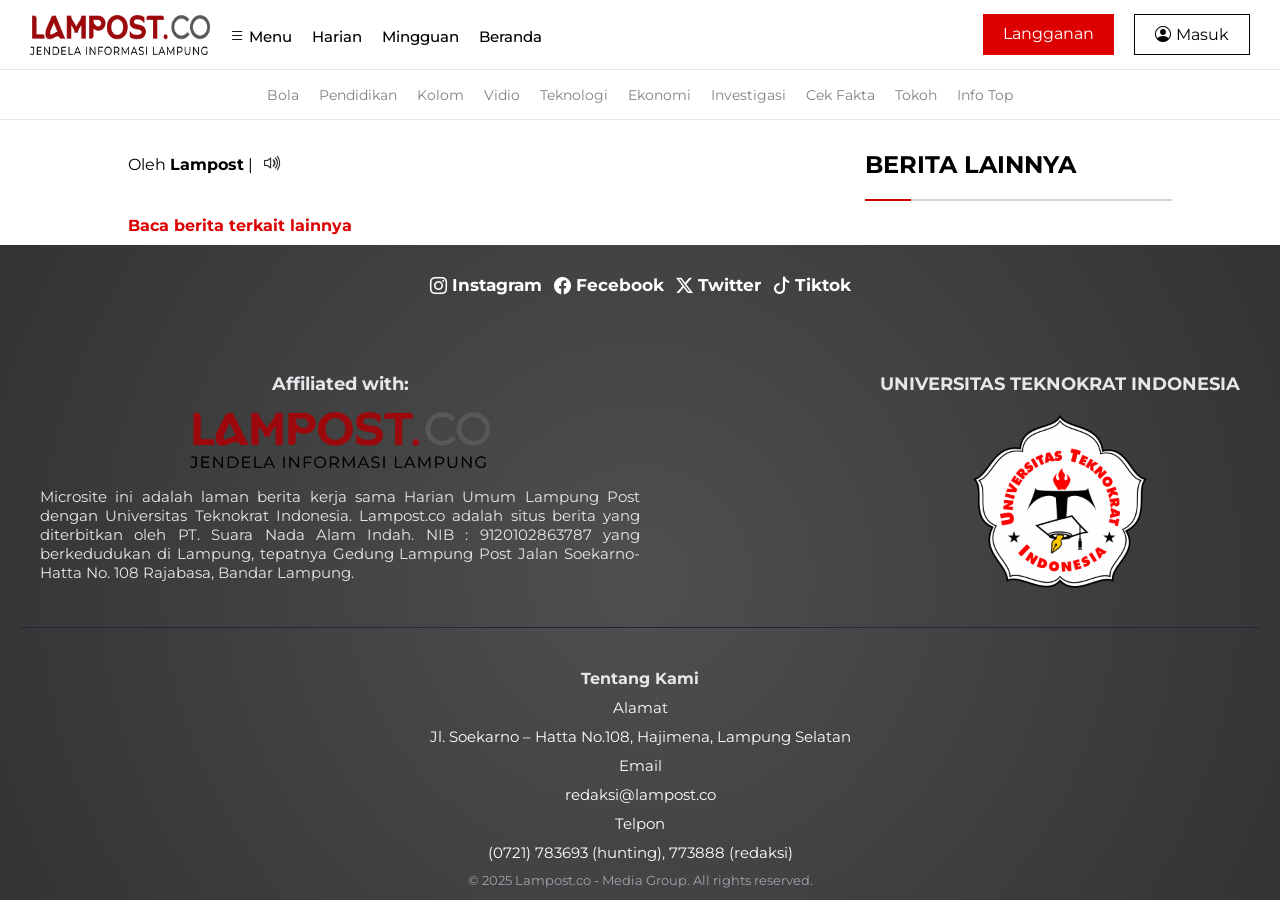
==== berita.teknokrat.html @ cc99a1b3 "first commit" ====
<!DOCTYPE html>
<html lang="en">

<head>
    <meta charset="UTF-8">
    <link rel="preconnect" href="https://fonts.googleapis.com">
    <link rel="preconnect" href="https://fonts.gstatic.com" crossorigin>
    <link href="https://fonts.googleapis.com/css2?family=Montserrat:wght@300;400;500;600;700&display=swap"
        rel="stylesheet">
    <meta name="viewport" content="width=device-width, initial-scale=1.0">
    <link rel="stylesheet" href="../berita.microweb.css">
    <link rel="stylesheet" href="../style.css">
    <link rel="icon" href="../image/logo.png" type="image/png">
    <link rel="stylesheet" href="../microweb.css">
    <link rel="stylesheet" href="https://cdn.jsdelivr.net/npm/bootstrap-icons@1.11.3/font/bootstrap-icons.min.css">
    <title>Lampost</title>
</head>

<body>
    <nav class="navbar-main">
        <div class="logo">
            <img src="../image/lampost300.png (1).webp" alt="image" class="logo-img">
            <ul>
                <li><a href="#" id="btnMenu">
                        <i class="bi bi-list"></i> Menu
                    </a></li>
                <li><a href="../harian.html">Harian</a></li>
                <li><a href="#">Mingguan</a></li>
                <li><a href="../index.html">Beranda</a></li>
            </ul>
        </div>
        <div class="button-user">
            <a href="#" class="langganan">Langganan</a>
            <a href="#" class="login"><i class="bi bi-person-circle"></i>Masuk</a>
            <a href="#" class="login-mobile"><i class="bi bi-person-circle"></i></a>
            <a href="#" id="btnMenu" class="menu-mobile">
                <i class="bi bi-list"></i>
            </a>
        </div>
    </nav>

    <!-- Navbar Sekunder -->
    <nav class="navbar-sub">
        <ul>
            <li><a href="../kategori/olahraga/bola.html">Bola</a></li>
            <li class="has-sub">
                <a href="#">Pendidikan</a>
                <ul class="sub-menu">
                    <li><a href="teknokrat.html">Universitas Teknokrat Indonesia</a></li>
                    <li><a href="unila.html">Universitas Lampung</a></li>
                    <li><a href="ubl.html">UBL</a></li>
                    <li><a href="staiab.html">STIAB </a></li>
                </ul>
            </li>
            <li class="has-sub">
                <a href="#">Kolom</a>
                <ul class="sub-menu" id="kolom">
                    <li><a href="../kategori/opini.html">Opini</a></li>
                    <li><a href="../kategori/refleksi.html">Refleksi</a></li>
                    <li><a href="../kategori/nuansa.html">Nuansa</a></li>
                    <li><a href="../kategori/tajuk-lampung-post.html">Tajuk</a></li>
                    <li><a href="../kategori/forum-guru.html">Forum Guru</a></li>
                </ul>
            </li>
            <li class="has-sub">
                <a href="#">Vidio</a>
                <ul class="sub-menu" id="vidio">
                    <li><a href="#">Breking New</a></li>
                    <li><a href="../kategori/vidio/bedah-tajuk.html">Bedah Tajuk</a></li>
                    <li><a href="#">Economic Corner</a></li>
                    <li><a href="#">Podcast</a></li>
                </ul>
            </li>
            <li><a href="../kategori/teknologi.html">Teknologi</a></li>
            <li class="has-sub">
                <a href="#">Ekonomi</a>
                <ul class="sub-menu">
                    <li><a href="#">Bank Indonesia Lampung</a></li>
                    <li><a href="bsi.html">Bank Syariah Indonesia</a></li>
                    <li><a href="banklampung.html">Bank Lampung</a></li>
                    <li><a href="../kategori/otomotif.html">Otomotif</a></li>
                </ul>
            </li>
            <li><a href="#">Investigasi</a></li>
            <li><a href="#">Cek Fakta</a></li>
            <li><a href="#">Tokoh</a></li>
            <li><a href="#">Info Top</a></li>
        </ul>
    </nav>
    <div id="overlay" class="overlay"></div>

    <!-- Sidebar -->
    <div id="sidebar" class="sidebar">
        <center>
            <h2>Menu</h2>
        </center>
        <div class="search-sidebar">
            <input type="search" class="search-input" placeholder="Cari Artikel Disini" aria-label="Search">
        </div>
        <div class="sidebar-isi">
            <ul>
                <li><a href="#"><i class="bi bi-image-fill"></i> Foto</a></li>
                <li><a href="#"><i class="bi bi-camera-video"></i> Vidio</a></li>
                <li><a href="#"><i class="bi bi-mic"></i> Podcase</a></li>
                <li><a href="#"><i class="bi bi-newspaper"></i> Infografik</a></li></br>
                <li><a href="../harian.html"><i class="bi bi-calendar3"></i> Harian</a></li>
                <li><a href="#"><i class="bi bi-calendar3"></i> Mingguan</a></li>
                <li><a href="../index.html"><i class="bi bi-house-door"></i> Beranda</a></li>
            </ul>
        </div>
    </div>
    <div class="container">
        <div class="berita" id="berita">
            <h1 class="judul-berita"></h1>

            <p class="meta-berita">
                Oleh <strong id="editor">Lampost</strong> |
                <span id="tanggal"></span>
                <button id="voiceToggle" class="voice-btn">
                    <i class="bi bi-volume-up"></i>
                </button>
            </p>

            <img class="gambar-berita">

            <div class="isi-berita"></div>

            <a href="../index.html" class="baca-selengkapnya">
                Baca berita terkait lainnya
            </a>
        </div>


        <div class="iklan-detail">
            <h2>BERITA LAINNYA</h2>
                <div class="line-accent"></div>
            <div class="terbaru"></div>
            </div>
        </div>
    </div>
    <footer class="footer">
        <div class="sosmed">
            <a href="https://www.instagram.com/lampost.co/"><i class="bi bi-instagram"></i>Instagram</a>
            <a href="https://www.facebook.com/lampungpostupdate"><i class="bi bi-facebook"></i>Fecebook</a>
            <a href="https://x.com/lampungpost_"><i class="bi bi-twitter-x"></i></i>Twitter</a>
            <a href="https://www.tiktok.com/@lampungpost_official"><i class="bi bi-tiktok"></i>Tiktok</a>
        </div>
        <div class="footer-microweb">

            <div class="footer-left">
                <center>
                    <h3>Affiliated with:</h3>
                    <img src="../image/lampost300.png (1).webp" alt="Logo" id="microweb-img">
                </center>
                <p>Microsite ini adalah laman berita kerja sama Harian Umum Lampung Post dengan Universitas Teknokrat
                    Indonesia. Lampost.co adalah situs berita yang diterbitkan oleh PT. Suara Nada Alam Indah. NIB :
                    9120102863787 yang berkedudukan di Lampung, tepatnya Gedung Lampung Post Jalan Soekarno-Hatta No.
                    108 Rajabasa, Bandar Lampung.</p>
            </div>

            <div class="footer-center">
                <center>
                    <h3>UNIVERSITAS TEKNOKRAT INDONESIA</h3>
                    <img src="../image/logo-uti.png" alt="image" class="logo-microweb">
                </center>
            </div>
        </div>

        <!-- Footer bawah -->
        <div class="footer-bottom">
            <h4>Tentang Kami</h4>
            <p>Alamat</p>
            <p>Jl. Soekarno – Hatta No.108, Hajimena, Lampung Selatan</p>
            <p>Email</p>
            <p>redaksi@lampost.co</p>
            <p>Telpon</p>
            <p>(0721) 783693 (hunting), 773888 (redaksi)</p>
            <small>© 2025 Lampost.co - Media Group. All rights reserved.</small>
        </div>
    </footer>
    <script src="../js/voice.js"></script>
    <script src="../js/teknokrat/berita.terbaru.js"></script>
    <script src="../js/teknokrat/detail.teknokrat.js"></script>
    <script src="../js/scrip.js"></script>
    <script src="../js/navbar.js"></script>
</body>

</html>
---- berita.microweb.css ----
.container {
  padding: 10px calc(10%);
  display: flex;
  gap: 20px;
  align-items: flex-start;
}

/* KONTEN UTAMA */
.berita {
  flex: 0 0 70%; /* grow | shrink | basis */
}

/* SIDEBAR / IKLAN */
.iklan-detail {
  flex: 0 0 30%;
  position: sticky;
  top: 10px;
}

.berita-detail {
    width: 100%;
}

.item-microweb {
    gap: 10px;
}

.img-terbaru-detail {
    width: 100px;
    height: 100px;
    display: block;
    object-fit: cover;
}

.berita a {
    text-decoration: none;
    color: #DC0000;
}

.judul-berita {
    color: #333;
}

.gambar-berita {
    width: 100%;
    height: auto;
    margin: 10px 0;
}

.img-microweb-terbaru {
    width: 100%;
    height: 250px;
    object-fit: cover;
}

.tanggal-berita {
    font-size: 12px;
    color: #777;
}

.isi-berita {
    text-align: justify;
}

.baca-selengkapnya {
    color: #DC0000;
    text-decoration: none;
    font-weight: bold;
}

.voice-btn {
    font-size: 20px;
    border-radius: 50%;
    border: none;
    cursor: pointer;
    background: transparent;
    color: #333;
}

.editor {
    font-size: 12px;
    color: #45b4f5;
}

@media (max-width: 768px) {
    .container {
        display: block;
        padding: 10px;
    }

    .berita {
        border: none;
        padding: 0;
        width: 100%;
    }

}
---- style.css ----
html,
body {
    margin: 0;
    padding: 0;
    width: 100%;
    height: 100%;
    overflow-x: hidden;
    scrollbar-width: none;
    -ms-overflow-style: none;
    font-family: 'Montserrat', system-ui, -apple-system, BlinkMacSystemFont, 'Segoe UI', Roboto, sans-serif;
    -webkit-font-smoothing: antialiased;
    -moz-osx-font-smoothing: grayscale;
}

/* animasi dasar */
.animate-item {
    opacity: 0;
    animation: slideUpSlow 2.8s ease-out forwards;
}

@keyframes slideUpSlow {
    0% {
        opacity: 0;
        transform: translateY(80px);
    }

    60% {
        opacity: 0.5;
    }

    100% {
        opacity: 1;
        transform: translateY(0);
    }
}


.navbar-main {
    background-color: #fff;
    border-bottom: 1px solid #e5e7eb;
    padding: 14px 30px;
    display: flex;
    justify-content: space-between;
    align-items: center;
    position: sticky;
    top: 0;
    z-index: 1001;
}

.navbar-sub {
    position: sticky;
    top: 68.5px;
    z-index: 1000;
    background-color: #fff;
    padding: 15px 30px;
    display: flex;
    justify-content: center;
    border-bottom: 1px solid #e5e7eb;
}

.navbar-main .logo {
    color: #ffffff;
    font-size: 20px;
    font-weight: 500;
    display: flex;
    align-items: center;
}

.logo-img {
    width: 180px;
    height: 40px;
    margin-right: 20px
}

.button-user {
    list-style: none;
    display: flex;
    gap: 20px;
    margin: 0;
    padding: 0;
}

.navbar-main ul {
    list-style: none;
    display: flex;
    gap: 20px;
    margin: 0;
    padding: 0;
}

.navbar-main ul li a {
    color: #000;
    text-decoration: none;
    font-weight: 500;
    font-size: 15px;
    position: relative;
    text-decoration: none;
}

.navbar-main ul li a::after {
    content: "";
    position: absolute;
    left: 0;
    bottom: -6px;
    width: 100%;
    height: 2px;
    background-color: #d10000;
    transform: scaleX(0);
    transform-origin: left;
    transition: transform 0.3s ease;
}

.navbar-main ul li a:hover::after {
    transform: scaleX(1);
}

.navbar-sub ul {
    list-style: none;
    display: flex;
    gap: 20px;
    margin: 0;
    padding: 0;
}

.navbar-sub ul li a {
    color: #858181;
    text-decoration: none;
    font-size: 14px;
}

.navbar-sub ul li {
    position: relative;
}

/* submenu default tersembunyi */
.navbar-sub ul li .sub-menu {
    position: absolute;
    top: 100%;
    left: 0;
    background-color: #fff;
    min-width: 270px;
    padding: 10px 0;
    display: none;
    flex-direction: column;
    border: 1px solid #e5e7eb;
    z-index: 999;
}

/* item submenu */
.navbar-sub ul li .sub-menu li a {
    padding: 8px 15px;
    display: block;
    color: #000;
}


.langganan {
    background-color: #DC0000;
    color: #fff;
    text-decoration: none;
    padding: 10px 20px;
}

.login {
    border: 1px solid #000;
    padding: 10px 20px;
    text-decoration: none;
    color: #000;
    display: flex;
    gap: 5px;
}

.login-mobile,
.menu-mobile {
    display: none;
}

.card-berita {
    display: flex;
    justify-content: space-between;
    gap: 10px;
}

.card {
    flex: 1;
    border: 1px solid #e5e7eb;
    overflow: hidden;
    cursor: pointer;
    background: #fff;
    transition: 0.2s;
    padding: 10px;
}

.card img {
    width: 100%;
    object-fit: contain;
}

.card p {
    font-weight: bold;
    margin-bottom: 0;
}

.card-detail {
    margin-top: 15px;
    padding: 20px;
    border: 1px solid #e5e7eb;
    background: #ffffff;
    display: flex;
    gap: 20px;
    align-items: flex-start;
}

.detail-image {
    flex: 0 0 40%;
    height: 100%;
}

.detail-image img {
    width: 100%;
    height: 100%;
    object-fit: cover;
}

.detail-text {
    flex: 1;
    max-height: 300px;
    overflow-y: auto;
    padding-right: 10px;
    scrollbar-width: none;
    -ms-overflow-style: none;
}

.detail-text::-webkit-scrollbar {
    display: none;
}

.detail-text h2 {
    margin: 0 0 10px;
}

.detail-text p {
    margin: 0;
    line-height: 1.6;
}

.iklan {
    padding: 10px;
    flex: 1;
    position: sticky;
    top: 10px;
}

/* .tagar {
    border: 1px solid #e5e7eb;
}

.tagar p {
    font-size: 15px;
    color: #4d4d4d;
    font-weight: bold;
} */

.detail-btn {
    border: none;
    text-decoration: none;
    font-weight: bold;
    color: #DC0000;
    background-color: transparent;
    font-size: 15px;
    padding: 0;
    margin-top: 10px;
    cursor: pointer;
}

.overlay {
    position: fixed;
    top: 0;
    left: 0;
    width: 100%;
    height: 100vh;
    background: rgba(0, 0, 0, 0.5);
    z-index: 9998;

    opacity: 0;
    visibility: hidden;
    transition: 0.3s ease;
}

.overlay.active {
    opacity: 1;
    visibility: visible;
}

.sidebar {
    position: fixed;
    top: 0;
    left: 0;
    width: 100%;
    max-width: 24rem;
    height: 100vh;
    background: #fff;
    color: #000;
    box-sizing: border-box;
    transform: translateX(-100%);
    transition: transform 0.3s ease;
    z-index: 9999;
}

.sidebar.active {
    transform: translateX(0);
}

.sidebar-isi {
    padding: 0 20px;
}

.sidebar ul {
    list-style: none;
    padding: 0;
}

.sidebar ul li a {
    color: #555555;
    border-bottom: 1px solid #e5e7eb;
    font-weight: bold;
    text-decoration: none;
    display: block;
    padding: 15px 0;
}

.sidebar ul li a i {
    margin-right: 5px;
}


.search-sidebar {
  padding: 15px 25px;
  border-bottom: 1px solid #e5e7eb;
  border-top: 1px solid #e5e7eb;
  align-items: center;
}

.input-menu {
  border: 1px solid #555555;
  display: flex;
}

#btn-sidebar-search {
  margin-left: auto;
  background: #fff;
  cursor: pointer;
  display: flex;
  align-items: center;
  justify-content: center;
}

#input-sidebar {
  padding: 10px 15px;
  outline: none;
  font-size: 14px;
  border: none;
  flex: 1;
}

.search-input:focus {
  border-color: #555555;
}

.info {
    padding: 20px 10px;
}

.info a,
.populer-mobile a {
    display: flex;
    padding: 10px;
    gap: 10px;
    text-decoration: none;
}

/* ================================
   HOVER EFFECT : LIFT + SHADOW
   ================================ */
.home a:hover,
.Pendidikan a:hover,
.ubl-lanjutan a:hover,
.info a:hover,
.populer-mobile a:hover {
    position: relative;
    z-index: 10;
    transform: translateY(-3px);
    box-shadow:
        0 2px 8px rgba(0,0,0,0.12),
        0 8px 20px rgba(0,0,0,0.10);
    transition:
        transform 0.25s ease,
        box-shadow 0.25s ease;
}

/* ================================
   GARIS ATAS & BAWAH
   ================================ */
.home a:hover::before,
.home a:hover::after,
.Pendidikan a:hover::before,
.Pendidikan a:hover::after,
.ubl-lanjutan a:hover::before,
.ubl-lanjutan a:hover::after,
.info a:hover::before,
.info a:hover::after,
.populer-mobile a:hover::before,
.populer-mobile a:hover::after {
    content: "";
    position: absolute;
    left: 0;
    width: 100%;
    height: 2px;
    background-color: #d10000;
    z-index: 20;
    pointer-events: none;
    opacity: 0;
}

.home a:hover::before,
.Pendidikan a:hover::before,
.ubl-lanjutan a:hover::before,
.info a:hover::before,
.populer-mobile a:hover::before {
    top: -6px;
    animation: lineTopLeftFade 0.7s ease forwards;
}

.home a:hover::after,
.Pendidikan a:hover::after,
.ubl-lanjutan a:hover::after,
.info a:hover::after,
.populer-mobile a:hover::after {
    bottom: -6px;
    animation: lineBottomRightFade 0.7s ease forwards;
}

@keyframes lineTopLeftFade {
    0% {
        transform: translateX(30%);
        opacity: 0;
    }
    40% {
        opacity: 1;
    }
    100% {
        transform: translateX(0);
        opacity: 0;
    }
}

@keyframes lineBottomRightFade {
    0% {
        transform: translateX(-30%);
        opacity: 0;
    }
    40% {
        opacity: 1;
    }
    100% {
        transform: translateX(0);
        opacity: 0;
    }
}


.info a img {
    width: 150px;
    object-fit: contain;
    height: 150px;
}

.judul {
    color: #000;
    font-weight: bold;
}

#utama {
    margin-top: 0;
}

.info h4 {
    color: #DC0000;
    font-weight: bold;
    font-size: 12px;
}

.footer {
    background: #4f4f4f;
    background: radial-gradient(circle, rgba(79, 79, 79, 1) 0%, rgba(51, 51, 51, 1) 100%);
    color: #e5e7eb;
    font-size: 15px;
}

.footer-container {
    max-width: 1200px;
    margin: auto;
    padding: 30px 20px;
    display: flex;
    justify-content: space-between;
    align-items: center;
    gap: 20px;
    flex-wrap: wrap;
}

.footer-center {
    display: grid;
    row-gap: 10px;
}


.footer-center a {
    color: #e5e7eb;
    text-decoration: none;
}

.footer-center a:hover {
    text-decoration: underline;
}

.footer-bottom {
    border-top: 1px solid #1e293b;
    padding: 20px;
    text-align: center;
    max-width: 1200px;
    margin: auto;
}

.footer-bottom h4 {
    margin-bottom: 8px;
    font-size: 16px;
}

.footer-bottom p {
    color: #fff;
    margin: 5px 0;
    line-height: 1.6;
}

.footer-bottom small {
    color: #9ca3af;
}

.sosmed {
    padding: 30px;
    display: flex;
    align-items: center;
    gap: 12px;
    justify-content: center;
}

.sosmed a {
    color: #fff;
    text-decoration: none;
    font-size: 17px;
    font-weight: bold;
}

.sosmed a i {
    margin-right: 5px;
}

.has-sub {
    position: relative;
}

.sub-menu {
    display: none;
    position: absolute;
    background: #fff;
    padding: 10px;
    z-index: 999;
}

.has-sub:hover .sub-menu {
    display: block;
}

.sub-menu li {
    list-style: none;
}

.img-harian {
    width: 100%;
}

.iklan-gambar {
    padding: 10px calc((100% - 1200px) / 2);
    margin-top: 10px;
}

.gambar {
    width: 100%;
}

.iklan-showcase {
    margin-top: 15px;
}

.iklan-image {
    width: 100%;
    border: 1px solid #000;
}

.epaper-image {
    width: 100%;
}

.detail-info {
    display: flex;
    align-items: center;
    gap: 5px;
}

.kategori {
    font-size: 12px;
    color: #DC0000;
}

.tanggal {
    font-size: 12px;
    color: #000;
}

.container-microweb h2,
.container-beranda h2,
.lampung h2,
.gaya-hidup h2,
.populer-mobile h2 {
    font-weight: 900;
    background: radial-gradient(
        circle at 109.67% 60.52%,
        #aa7900 0%,
        #b06f00 8.33%,
        #b56300 16.67%,
        #b95503 25%,
        #bb450b 33.33%,
        #bc2f13 41.67%,
        #bb071a 50%,
        #b90021 58.33%,
        #b6002a 66.67%,
        #b20033 75%,
        #ad003e 83.33%,
        #a6004a 91.67%,
        #9d0058 100%
    );
    -webkit-background-clip: text;
    -webkit-text-fill-color: transparent;
}

.line-accent {
    width: 100%;
    height: 2px;
    background: linear-gradient(
        to right,
        #d10000 0%,
        #d10000 15%,
        #d1d5db 15%,
        #d1d5db 100%
    );
    margin-bottom: 20px;
}

.berita-mobile {
    display: none;
}

.meta {
    margin-bottom: 15px;
}

#kolom {
    min-width: 150px;
}

#vidio {
    min-width: 170px;
}

.load-more {
    margin-top: 15px;
    height: 30px;
    width: 250px;
    border: 1px solid #e5e7eb;
    background-color: transparent;
    cursor: pointer;
    display: flex;
    align-items: center;
    justify-content: center;
    position: relative;
    color: #6b7280;
    font-size: 14px;
}

/* garis kiri & kanan di luar border */
.load-more::before,
.load-more::after {
    content: "";
    position: absolute;
    top: 50%;
    width: 100px;
    height: 1px;
    background-color: #e5e7eb;
}

/* garis kiri */
.load-more::before {
    right: 100%;
    margin-right: 10px;
}

/* garis kanan */
.load-more::after {
    left: 100%;
    margin-left: 10px;
}

.gaya-hidup {
    padding: 10px calc((100% - 1200px) / 2);
    margin-bottom: 25px;
}


@media (max-width: 768px) {

    .navbar-main {
        padding: 14px 15px;
    }

    .img-unila {
        height: 150px;
    }

    .gaya-hidup {
        padding: 10px;
    }

    .berita-mobile {
        display: block;
    }

    .card {
        padding: 0;
    }

    .iklan {
        display: none;
    }

    .logo ul {
        display: none;
    }

    .logo-img {
        width: 140px;
        height: 30px;
    }

    .button-user {
        gap: 8px;
    }

    .langganan {
        padding: 10px;
    }

    .login {
        display: none;
    }

    .login-mobile,
    .menu-mobile {
        display: block;
        padding: 10px;
        text-decoration: none;
        color: #000;
        font-size: 20px;
        gap: 5px;
    }

    .info {
        padding: 0;
    }

    .sosmed a {
        font-size: 0;
    }

    .sosmed a i {
        font-size: 23px;
    }

    .footer-left,
    .footer-center {
        display: none;
    }

    .footer-container {
        padding: 0;
    }

    .info a img,
    .populer-mobile a img {
        width: 130px;
        height: 130px;
        object-fit: cover;
    }

    .judul {
        font-weight: normal;
        font-size: 12px;
    }

    .sidebar {
        max-width: 18rem;
    }

    .iklan-gambar {
        padding: 10px;
    }

    .navbar-sub {
        display: flex;
        justify-content: flex-start;
        padding: 12px 16px;
        gap: 16px;

        white-space: nowrap;
        overflow-x: auto;
        overflow-y: hidden;

        -webkit-overflow-scrolling: touch;
        scrollbar-width: none;
    }

    .navbar-sub::-webkit-scrollbar {
        display: none;
    }

    .navbar-sub ul {
        display: flex;
        gap: 16px;
        margin: 0;
        padding: 0;
        list-style: none;
    }

    .navbar-sub ul li {
        position: relative;
    }

    .navbar-sub ul li .sub-menu {
        position: fixed;
        display: none;
        flex-direction: column;

        min-width: 180px;
        padding: 10px 0;

        background: #fff;
        border: 1px solid #e5e7eb;
        z-index: 9999;
    }

    .navbar-sub ul li:focus-within>.sub-menu {
        display: flex;
    }

    @media (hover: hover) {
        .navbar-sub ul li:hover>.sub-menu {
            display: flex;
        }
    }

}
---- microweb.css ----
.container-microweb {
    padding: 20px;
    display: flex;
    gap: 5px;
    align-items: flex-start;
}

.berita-microweb {
    width: 65%;
    padding: 10px;
    overflow: hidden; /* ⬅️ kunci agar garis tidak keluar */

}

.iklan-parent {
    flex: 1;
    position: sticky;
    top: 0;
    padding: 10px;
}


.img-microweb {
    width: 50%;
    object-fit: cover;
}

.terbaru {
    margin-top: 10px;
}

.terbaru a {
    text-decoration: none;
    margin-bottom: 10px;
}


.prestasi-terbaru {
    display: flex;
    gap: 5px;
    border-bottom: 1px solid #e5e7eb;
}

.prestasi-terbaru a {
    text-decoration: none;
}

.ubl-terbaru a {
    width: 50%;
    text-decoration: none;
}

.berita-ubl-utama {
    width: 50%;
}

.prestasi-lanjutan {
    display: flex;
    flex-wrap: wrap;
    gap: 16px;
}

.prestasi-lanjutan>* {
    width: calc(50% - 8px);
}

.prestasi-lanjutan a {
    text-decoration: none;
}

.judul-unila-lanjutan {
    font-size: 14px;
    color: #000;
    font-weight: bold;
}

.deskripsi-unila-lanjutan {
    color: #797979;
    font-size: 14px;
    margin-top: 0;
}

.img-unila {
    width: 100%;
    object-fit: cover;
    height: 300px;
}

.judul-unila,
.judul-utama-ubl {
    margin: 0;
    font-size: 16px;
    color: #000;
    font-weight: bold;
}

.berita-ubl {
    display: flex;
    flex-wrap: wrap;
    gap: 5px;
}

.berita-ubl>* {
    width: calc(50% - 8px);
    box-sizing: border-box;
}

.img-ubl {
    width: 120px;
    object-fit: cover;
}

.judul-ubl {
    font-size: 14px;
    color: #000;
    font-weight: bold;
    margin: 0;
}

.load-more {
    margin: 20px auto;
    height: 30px;
    width: 250px;
    border: 1px solid #e5e7eb;
    background-color: transparent;
    cursor: pointer;
    display: block;
    position: relative;
}

.load-more::before,
.load-more::after {
    content: "";
    position: absolute;
    top: 50%;
    width: 100%;
    height: 1px;
    background-color: #e5e7eb;
}

.load-more::before {
    right: 100%;
    margin-right: 16px;
}

.load-more::after {
    left: 100%;
    margin-left: 16px;
}


.img-ubl-terbaru {
    width: 100%;
    object-fit: contain;
}

#ubl-berita {
    width: 100%;
}

.berita-ubl a {
    display: flex;
    padding: 10px 0;
    gap: 5px;
    text-decoration: none;
}

.ubl-buttom {
    display: flex;
    gap: 10px;
    align-items: stretch;
}

.home a,
.Pendidikan a,
.ubl-lanjutan a {
    display: flex;
    gap: 10px;
    text-decoration: none;
    padding: 10px;
}

.home a:hover,
.Pendidikan a:hover,
.ubl-lanjutan a:hover {
    position: relative;
    z-index: 10;
    transform: translateY(-3px);
    box-shadow:
        0 2px 8px rgba(0, 0, 0, 0.12),
        0 8px 20px rgba(0, 0, 0, 0.10);
    transition:
        transform 0.25s ease,
        box-shadow 0.25s ease;
}

.home a:hover::before,
.home a:hover::after,
.Pendidikan a:hover::before,
.Pendidikan a:hover::after,
.ubl-lanjutan a:hover::before,
.ubl-lanjutan a:hover::after {
    content: "";
    position: absolute;
    left: 0;
    width: 100%;
    height: 2px;
    background-color: #d10000;
    z-index: 20;
    pointer-events: none;
    opacity: 0;
}

.home a:hover::before,
.Pendidikan a:hover::before,
.ubl-lanjutan a:hover::before {
    top: -6px;
    animation: lineTopLeftFade 0.7s ease forwards;
}

.home a:hover::after,
.Pendidikan a:hover::after,
.ubl-lanjutan a:hover::after {
    bottom: -6px;
    animation: lineBottomRightFade 0.7s ease forwards;
}

@keyframes lineTopLeftFade {
    0% {
        transform: translateX(30%);
        opacity: 0;
    }

    40% {
        opacity: 1;
    }

    100% {
        transform: translateX(0);
        opacity: 0;
    }
}

@keyframes lineBottomRightFade {
    0% {
        transform: translateX(-30%);
        opacity: 0;
    }

    40% {
        opacity: 1;
    }

    100% {
        transform: translateX(0);
        opacity: 0;
    }
}

.judul {
    color: #000;
    font-weight: bold;
    font-size: 18px;
    margin-top: 0;
}

.info-microweb {
    display: flex;
    align-items: center;
    gap: 5px;
}

.tanggal {
    color: #797979;
    margin: 0;
}

.kategori {
    font-size: 15px;
    color: #DC0000;
    margin: 10px 0 10px 0;
}

.editor,
.editor-kkn {
    font-size: 12px;
    color: #45b4f5;
}

.deskripsi {
    color: #797979;
    font-size: 15px;
    margin-top: 0;
}

.bener {
    padding: 20px;
    margin-top: 10px;
}

.gif-tekno {
    width: 100%;
}

.iklan-microweb {
    margin-top: 10px;
}

.img-iklan-microweb {
    width: 100%;
    margin-bottom: 25px;
}

.footer-microweb {
    max-width: 1200px;
    margin: auto;
    padding: 30px 20px;
    display: flex;
    justify-content: space-between;
    gap: 20px;
    flex-wrap: inherit;
}

.logo-microweb {
    height: calc(100vh * 0.20);
}

.footer-left {
    text-align: justify;
    width: 50%;
}

.footer-bottom {
    border-top: 1px solid #1e293b;
    padding: 20px;
    text-align: center;
    max-width: 1200px;
    margin: auto;
}

.item-microweb {
    display: flex;
    padding: 10px 0;
    text-decoration: none;
}

.img-terbaru {
    width: 100%;
    object-fit: cover;
    height: 150px;
}

.judul-terbaru {
    font-size: 15px;
    color: #000;
    margin: 0 0 10px 0;
}

.gambar-berita {
    width: 100%;
}

.home-staiab {
    display: flex;
    flex-wrap: wrap;
    gap: 10px;
}

.home-staiab>* {
    width: calc(50% - 5px);
}


.home-staiab a {
    text-decoration: none;
}

.img-staiab {
    width: 100%;
    height: 250px;
    object-fit: cover;
    display: block;
}


.kategori-staiab {
    color: #DC0000;
    font-size: 12px;
}

.akademik a {
    color: #000;
    text-decoration: none;
    display: flex;
    border-bottom: 1px solid #e5e7eb;
}

.akademik a p {
    padding: 5px;
}

.img-terbaru-teknokrat {
    width: 50%;
    display: block;
    object-fit: cover;
}

.home-forum-guru a {
    display: flex;
    text-decoration: none;
    gap: 5px;
    margin-bottom: 15px;
}

.img-forum-guru {
    width: 300px;
    height: 250px;
    object-fit: cover;
}

.slider-microweb {
    padding: 20px;
    margin-bottom: 15px;
}

.hero-slider {
    position: relative;
    overflow: hidden;
}

.hero-track {
    display: flex;
    transition: transform .6s ease-in-out;
}

.hero-slide {
    min-width: 100%;
}

.hero-image-box {
    position: relative;
    height: 500px;
    /* height sekarang di parent */
}

.hero-image {
    width: 100%;
    height: 100%;
    /* mengikuti height parent */
    object-fit: cover;
    display: block;
}

/* OVERLAY */
.hero-overlay {
    position: absolute;
    inset: 0;
    padding: 16px;
    background: linear-gradient(to top, rgba(0, 0, 0, .75), rgba(0, 0, 0, .1));
    display: flex;
    flex-direction: column;
    justify-content: flex-end;
    color: #fff;
}

.hero-category {
    background-color: #DC0000;
    padding: 5px 10px;
    color: #fff;
    width: fit-content;
    font-size: 12px;
}

.hero-title {
    font-size: 22px;
    font-weight: bold;
    margin: 6px 0;
}

.hero-meta {
    font-size: 13px;
    display: flex;
    gap: 12px;
}

/* DOTS */
.hero-dots {
    position: absolute;
    bottom: 15px;
    left: 50%;
    transform: translateX(-50%);
    display: flex;
    gap: 8px;
    z-index: 5;
}

.hero-dot {
    width: 10px;
    height: 10px;
    border-radius: 50%;
    background: rgba(255, 255, 255, .5);
    cursor: pointer;
}

.hero-dot.active {
    background: #fff;
}

@media (max-width: 768px) {
    .container-microweb {
        padding: 10px;
        display: block;
    }

    .img-microweb {
        width: 130px;
        height: 130px;
        object-fit: cover;
    }

    .berita-microweb {
        width: 100%;
        padding: 0;
    }

    .iklan-parent {
        width: 100%;
        padding: 0;
    }

    .judul {
        font-size: 15px;
    }

    .bener {
        padding: 10px;
    }

    .terbaru a {
        gap: 10px;
    }

    #epeper-microweb {
        width: 90%;
        padding: 10px;
        position: relative;
        left: 50%;
        transform: translateX(-50%);
    }

    .ubl-buttom {
        display: block;
    }

    .ubl-terbaru {
        width: 100%;
    }

    .ubl-terbaru a {
        display: block;
        width: 100%;
        gap: 10px;
    }

    .footer-microweb {
        padding: 0;
    }

    .berita-ubl {
        display: block;
    }

    .berita-ubl>* {
        width: 100%;
    }

    .img-unila {
        height: 150px;
    }

    .judul-unila {
        margin: 10px 0 10px 0;
    }

    .deskripsi {
        display: none;
    }

    .slider-microweb {
        padding: 10px;
        margin-top: 15px;
    }

    .hero-slider {
        border-radius: 10px;
        box-shadow:
            0 2px 8px rgba(0, 0, 0, 0.527),
            0 8px 20px rgba(0, 0, 0, 0.521);
    }

    .hero-image-box {
        height: 220px;
    }

    .hero-title {
        font-size: 14px;
    }

    .hero-overlay {
        justify-content: center;
    }
}

@media (max-width: 847px) {
    .logo ul {
        display: none;
    }
}
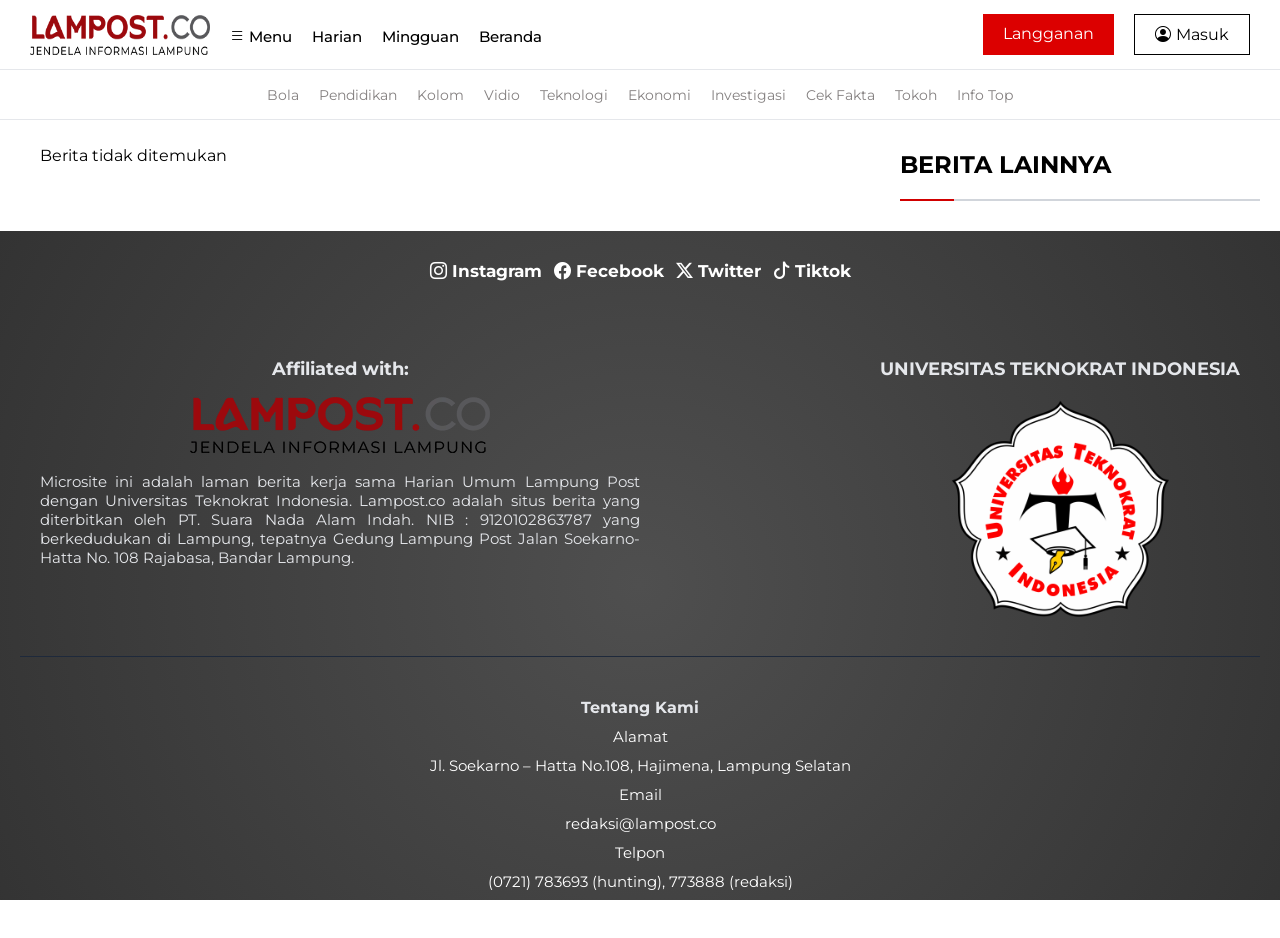
==== commit ea5dcdfa: "tampilan aja" ====
--- a/berita.teknokrat.html
+++ b/berita.teknokrat.html
@@ -8,10 +8,10 @@
     <link href="https://fonts.googleapis.com/css2?family=Montserrat:wght@300;400;500;600;700&display=swap"
         rel="stylesheet">
     <meta name="viewport" content="width=device-width, initial-scale=1.0">
-    <link rel="stylesheet" href="../berita.microweb.css">
-    <link rel="stylesheet" href="../style.css">
-    <link rel="icon" href="../image/logo.png" type="image/png">
-    <link rel="stylesheet" href="../microweb.css">
+    <link rel="stylesheet" href="berita.microweb.css">
+    <link rel="stylesheet" href="style.css">
+    <link rel="icon" href="image/logo.png" type="image/png">
+    <link rel="stylesheet" href="microweb.css">
     <link rel="stylesheet" href="https://cdn.jsdelivr.net/npm/bootstrap-icons@1.11.3/font/bootstrap-icons.min.css">
     <title>Lampost</title>
 </head>
@@ -19,14 +19,14 @@
 <body>
     <nav class="navbar-main">
         <div class="logo">
-            <img src="../image/lampost300.png (1).webp" alt="image" class="logo-img">
+            <img src="image/lampost300.png (1).webp" alt="image" class="logo-img">
             <ul>
                 <li><a href="#" id="btnMenu">
                         <i class="bi bi-list"></i> Menu
                     </a></li>
-                <li><a href="../harian.html">Harian</a></li>
+                <li><a href="#">Harian</a></li>
                 <li><a href="#">Mingguan</a></li>
-                <li><a href="../index.html">Beranda</a></li>
+                <li><a href="#">Beranda</a></li>
             </ul>
         </div>
         <div class="button-user">
@@ -42,43 +42,43 @@
     <!-- Navbar Sekunder -->
     <nav class="navbar-sub">
         <ul>
-            <li><a href="../kategori/olahraga/bola.html">Bola</a></li>
+            <li><a href="#">Bola</a></li>
             <li class="has-sub">
                 <a href="#">Pendidikan</a>
                 <ul class="sub-menu">
-                    <li><a href="teknokrat.html">Universitas Teknokrat Indonesia</a></li>
-                    <li><a href="unila.html">Universitas Lampung</a></li>
-                    <li><a href="ubl.html">UBL</a></li>
-                    <li><a href="staiab.html">STIAB </a></li>
+                    <li><a href="#">Universitas Teknokrat Indonesia</a></li>
+                    <li><a href="#">Universitas Lampung</a></li>
+                    <li><a href="#">UBL</a></li>
+                    <li><a href="#">STIAB</a></li>
                 </ul>
             </li>
             <li class="has-sub">
                 <a href="#">Kolom</a>
                 <ul class="sub-menu" id="kolom">
-                    <li><a href="../kategori/opini.html">Opini</a></li>
-                    <li><a href="../kategori/refleksi.html">Refleksi</a></li>
-                    <li><a href="../kategori/nuansa.html">Nuansa</a></li>
-                    <li><a href="../kategori/tajuk-lampung-post.html">Tajuk</a></li>
-                    <li><a href="../kategori/forum-guru.html">Forum Guru</a></li>
+                    <li><a href="#">Opini</a></li>
+                    <li><a href="#">Refleksi</a></li>
+                    <li><a href="#">Nuansa</a></li>
+                    <li><a href="#">Tajuk</a></li>
+                    <li><a href="#">Forum Guru</a></li>
                 </ul>
             </li>
             <li class="has-sub">
                 <a href="#">Vidio</a>
                 <ul class="sub-menu" id="vidio">
                     <li><a href="#">Breking New</a></li>
-                    <li><a href="../kategori/vidio/bedah-tajuk.html">Bedah Tajuk</a></li>
+                    <li><a href="#">Bedah Tajuk</a></li>
                     <li><a href="#">Economic Corner</a></li>
                     <li><a href="#">Podcast</a></li>
                 </ul>
             </li>
-            <li><a href="../kategori/teknologi.html">Teknologi</a></li>
+            <li><a href="#">Teknologi</a></li>
             <li class="has-sub">
                 <a href="#">Ekonomi</a>
                 <ul class="sub-menu">
                     <li><a href="#">Bank Indonesia Lampung</a></li>
-                    <li><a href="bsi.html">Bank Syariah Indonesia</a></li>
-                    <li><a href="banklampung.html">Bank Lampung</a></li>
-                    <li><a href="../kategori/otomotif.html">Otomotif</a></li>
+                    <li><a href="#">Bank Syariah Indonesia</a></li>
+                    <li><a href="#">Bank Lampung</a></li>
+                    <li><a href="#">Otomotif</a></li>
                 </ul>
             </li>
             <li><a href="#">Investigasi</a></li>
@@ -87,6 +87,28 @@
             <li><a href="#">Info Top</a></li>
         </ul>
     </nav>
+    <div id="overlay" class="overlay"></div>
+
+    <!-- Sidebar -->
+    <div id="sidebar" class="sidebar">
+        <center>
+            <h2>MENU</h2>
+        </center>
+        <div class="search-sidebar">
+            <input type="search" class="search-input" placeholder="Cari Artikel Disini" aria-label="Search">
+        </div>
+        <div class="sidebar-isi">
+            <ul>
+                <li><a href="#"><i class="bi bi-image-fill"></i> Foto</a></li>
+                <li><a href="#"><i class="bi bi-camera-video"></i> Vidio</a></li>
+                <li><a href="#"><i class="bi bi-mic"></i> Podcase</a></li>
+                <li><a href="#"><i class="bi bi-newspaper"></i> Infografik</a></li></br>
+                <li><a href="#"><i class="bi bi-calendar3"></i> Harian</a></li>
+                <li><a href="#"><i class="bi bi-calendar3"></i> Mingguan</a></li>
+                <li><a href="#"><i class="bi bi-house-door"></i> Beranda</a></li>
+            </ul>
+        </div>
+    </div>
     <div id="overlay" class="overlay"></div>
 
     <!-- Sidebar -->
@@ -138,7 +160,7 @@
             </div>
         </div>
     </div>
-    <footer class="footer">
+        <footer class="footer">
         <div class="sosmed">
             <a href="https://www.instagram.com/lampost.co/"><i class="bi bi-instagram"></i>Instagram</a>
             <a href="https://www.facebook.com/lampungpostupdate"><i class="bi bi-facebook"></i>Fecebook</a>
@@ -150,7 +172,7 @@
             <div class="footer-left">
                 <center>
                     <h3>Affiliated with:</h3>
-                    <img src="../image/lampost300.png (1).webp" alt="Logo" id="microweb-img">
+                    <img src="image/lampost300.png (1).webp" alt="Logo" id="microweb-img">
                 </center>
                 <p>Microsite ini adalah laman berita kerja sama Harian Umum Lampung Post dengan Universitas Teknokrat
                     Indonesia. Lampost.co adalah situs berita yang diterbitkan oleh PT. Suara Nada Alam Indah. NIB :
@@ -161,7 +183,7 @@
             <div class="footer-center">
                 <center>
                     <h3>UNIVERSITAS TEKNOKRAT INDONESIA</h3>
-                    <img src="../image/logo-uti.png" alt="image" class="logo-microweb">
+                    <img src="image/logo-uti.png" alt="image" class="logo-microweb">
                 </center>
             </div>
         </div>
@@ -178,11 +200,11 @@
             <small>© 2025 Lampost.co - Media Group. All rights reserved.</small>
         </div>
     </footer>
-    <script src="../js/voice.js"></script>
-    <script src="../js/teknokrat/berita.terbaru.js"></script>
-    <script src="../js/teknokrat/detail.teknokrat.js"></script>
-    <script src="../js/scrip.js"></script>
-    <script src="../js/navbar.js"></script>
+    <script src="js/voice.js"></script>
+    <script src="teknokrat/berita.terbaru.js"></script>
+    <script src="teknokrat/detail.teknokrat.js"></script>
+    <script src="js/scrip.js"></script>
+    <script src="js/navbar.js"></script>
 </body>
 
 </html>
--- a/berita.microweb.css
+++ b/berita.microweb.css
@@ -1,5 +1,5 @@
 .container {
-  padding: 10px calc(10%);
+  padding: 10px calc((100% - 1200px) / 2);
   display: flex;
   gap: 20px;
   align-items: flex-start;
--- a/microweb.css
+++ b/microweb.css
@@ -1,5 +1,5 @@
 .container-microweb {
-    padding: 20px;
+    padding: 10px calc((100% - 1200px) / 2);
     display: flex;
     gap: 5px;
     align-items: flex-start;
@@ -294,7 +294,7 @@
 }
 
 .bener {
-    padding: 20px;
+    padding: 10px calc((100% - 1200px) / 2);
     margin-top: 10px;
 }
 
@@ -322,7 +322,7 @@
 }
 
 .logo-microweb {
-    height: calc(100vh * 0.20);
+    height: calc(100vh * 0.25);
 }
 
 .footer-left {
@@ -400,7 +400,8 @@
 }
 
 .img-terbaru-teknokrat {
-    width: 50%;
+    width: 100px;
+    height: 100px;
     display: block;
     object-fit: cover;
 }
@@ -419,7 +420,7 @@
 }
 
 .slider-microweb {
-    padding: 20px;
+    padding: 10px calc((100% - 1200px) / 2);
     margin-bottom: 15px;
 }
 
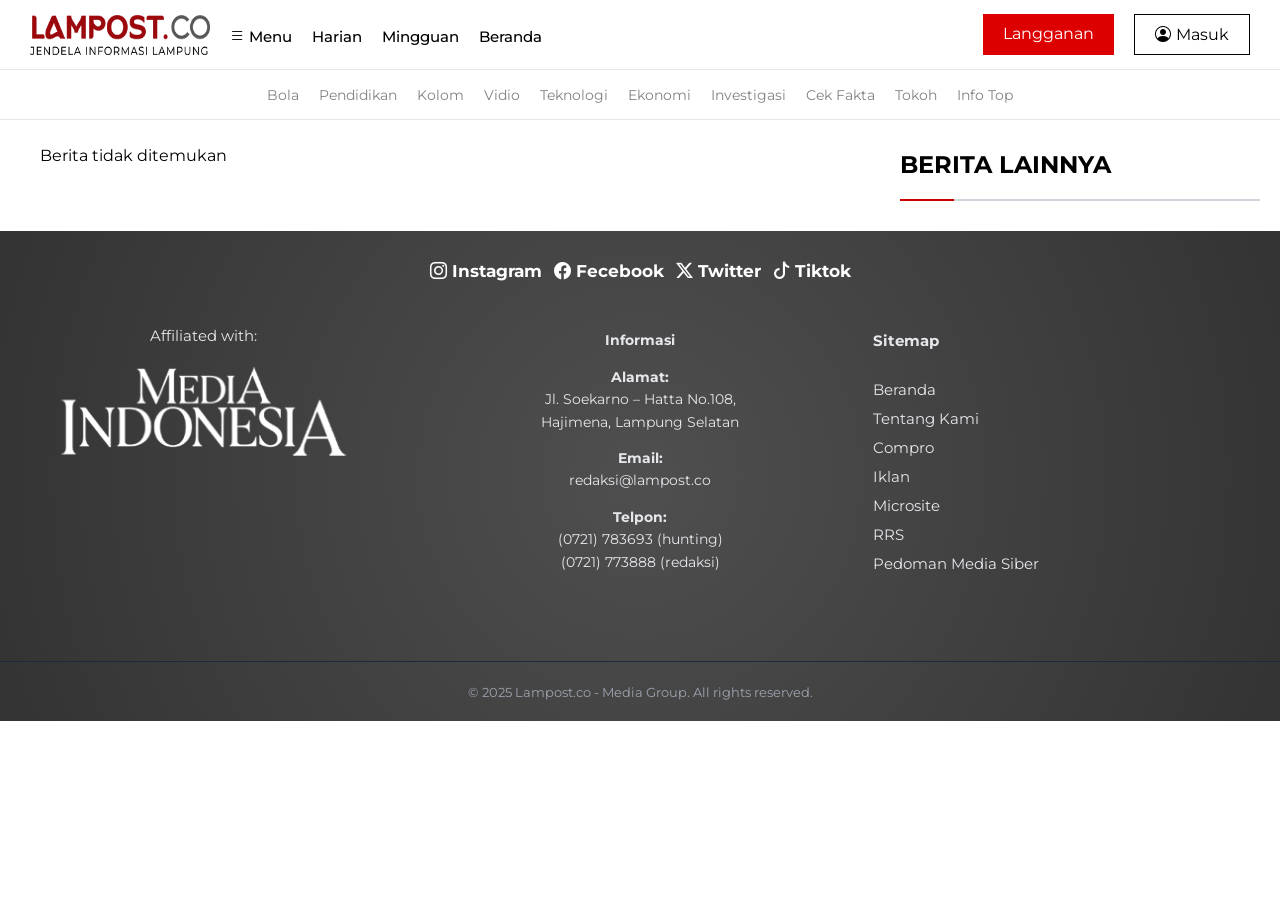
==== commit 27bff28e: "tampilan aja" ====
--- a/berita.teknokrat.html
+++ b/berita.teknokrat.html
@@ -146,57 +146,67 @@
             <img class="gambar-berita">
 
             <div class="isi-berita"></div>
-
-            <a href="../index.html" class="baca-selengkapnya">
-                Baca berita terkait lainnya
-            </a>
         </div>
 
 
         <div class="iklan-detail">
             <h2>BERITA LAINNYA</h2>
-                <div class="line-accent"></div>
+            <div class="line-accent"></div>
             <div class="terbaru"></div>
-            </div>
-        </div>
-    </div>
-        <footer class="footer">
+        </div>
+    </div>
+    </div>
+    <footer class="footer">
         <div class="sosmed">
             <a href="https://www.instagram.com/lampost.co/"><i class="bi bi-instagram"></i>Instagram</a>
             <a href="https://www.facebook.com/lampungpostupdate"><i class="bi bi-facebook"></i>Fecebook</a>
             <a href="https://x.com/lampungpost_"><i class="bi bi-twitter-x"></i></i>Twitter</a>
             <a href="https://www.tiktok.com/@lampungpost_official"><i class="bi bi-tiktok"></i>Tiktok</a>
         </div>
-        <div class="footer-microweb">
+        <div class="footer-container">
 
             <div class="footer-left">
                 <center>
-                    <h3>Affiliated with:</h3>
-                    <img src="image/lampost300.png (1).webp" alt="Logo" id="microweb-img">
-                </center>
-                <p>Microsite ini adalah laman berita kerja sama Harian Umum Lampung Post dengan Universitas Teknokrat
-                    Indonesia. Lampost.co adalah situs berita yang diterbitkan oleh PT. Suara Nada Alam Indah. NIB :
-                    9120102863787 yang berkedudukan di Lampung, tepatnya Gedung Lampung Post Jalan Soekarno-Hatta No.
-                    108 Rajabasa, Bandar Lampung.</p>
-            </div>
-
-            <div class="footer-center">
-                <center>
-                    <h3>UNIVERSITAS TEKNOKRAT INDONESIA</h3>
-                    <img src="image/logo-uti.png" alt="image" class="logo-microweb">
+                    <p>Affiliated with:</p>
+                    <img src="image/media.webp" alt="Logo">
                 </center>
             </div>
-        </div>
+
+            <!-- BAGIAN TENGAH: INFORMASI -->
+            <div class="footer-info">
+                <h4>Informasi</h4>
+                <p>
+                    <strong>Alamat:</strong><br>
+                    Jl. Soekarno – Hatta No.108,<br>
+                    Hajimena, Lampung Selatan
+                </p>
+                <p>
+                    <strong>Email:</strong><br>
+                    <a href="mailto:redaksi@lampost.co">redaksi@lampost.co</a>
+                </p>
+                <p>
+                    <strong>Telpon:</strong><br>
+                    (0721) 783693 (hunting)<br>
+                    (0721) 773888 (redaksi)
+                </p>
+            </div>
+
+            <div class="footer-center">
+                <h4>Sitemap</h4>
+                <a href="#">Beranda</a>
+                <a href="#">Tentang Kami</a>
+                <a href="#">Compro</a>
+                <a href="#">Iklan</a>
+                <a href="#">Microsite</a>
+                <a href="#">RRS</a>
+                <a href="#">Pedoman Media Siber</a>
+            </div>
+
+        </div>
+
 
         <!-- Footer bawah -->
         <div class="footer-bottom">
-            <h4>Tentang Kami</h4>
-            <p>Alamat</p>
-            <p>Jl. Soekarno – Hatta No.108, Hajimena, Lampung Selatan</p>
-            <p>Email</p>
-            <p>redaksi@lampost.co</p>
-            <p>Telpon</p>
-            <p>(0721) 783693 (hunting), 773888 (redaksi)</p>
             <small>© 2025 Lampost.co - Media Group. All rights reserved.</small>
         </div>
     </footer>
--- a/style.css
+++ b/style.css
@@ -498,14 +498,36 @@
 }
 
 .footer-container {
-    max-width: 1200px;
-    margin: auto;
-    padding: 30px 20px;
-    display: flex;
-    justify-content: space-between;
-    align-items: center;
-    gap: 20px;
-    flex-wrap: wrap;
+  display: flex;
+  justify-content: space-between;
+  align-items: flex-start;
+  gap: 30px;
+  height: 350px;
+}
+
+.footer-left,
+.footer-info,
+.footer-center {
+  flex: 1;
+}
+
+.footer-info {
+  text-align: center;
+  font-size: 14px;
+  line-height: 1.6;
+}
+
+.footer-info h4 {
+  margin-bottom: 10px;
+}
+
+.footer-info a {
+  color: inherit;
+  text-decoration: none;
+}
+
+.footer-info a:hover {
+  text-decoration: underline;
 }
 
 .footer-center {
--- a/microweb.css
+++ b/microweb.css
@@ -334,7 +334,7 @@
     border-top: 1px solid #1e293b;
     padding: 20px;
     text-align: center;
-    max-width: 1200px;
+    max-width: 1500px;
     margin: auto;
 }
 
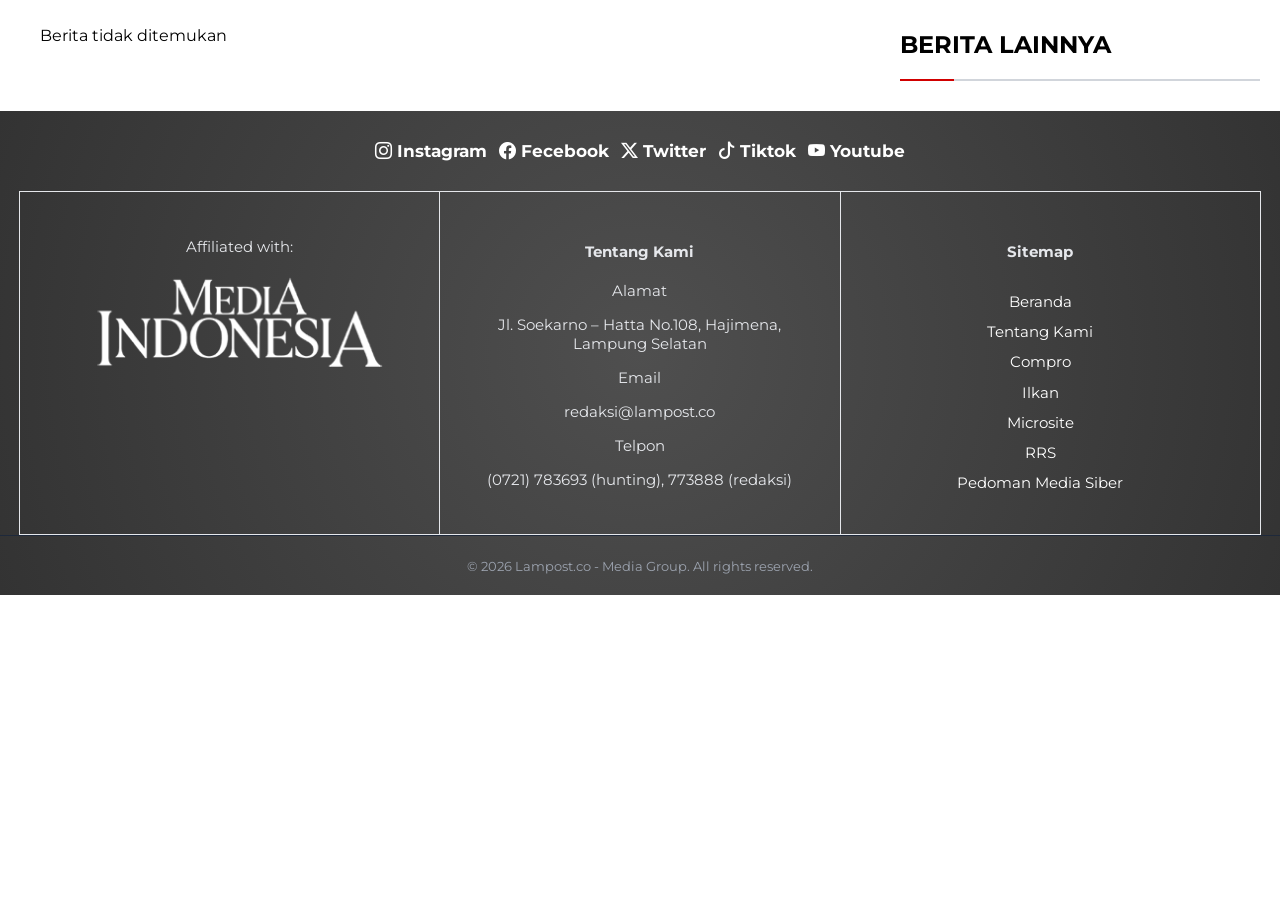
==== commit fae931d8: "tampilan aja" ====
--- a/berita.teknokrat.html
+++ b/berita.teknokrat.html
@@ -17,120 +17,6 @@
 </head>
 
 <body>
-    <nav class="navbar-main">
-        <div class="logo">
-            <img src="image/lampost300.png (1).webp" alt="image" class="logo-img">
-            <ul>
-                <li><a href="#" id="btnMenu">
-                        <i class="bi bi-list"></i> Menu
-                    </a></li>
-                <li><a href="#">Harian</a></li>
-                <li><a href="#">Mingguan</a></li>
-                <li><a href="#">Beranda</a></li>
-            </ul>
-        </div>
-        <div class="button-user">
-            <a href="#" class="langganan">Langganan</a>
-            <a href="#" class="login"><i class="bi bi-person-circle"></i>Masuk</a>
-            <a href="#" class="login-mobile"><i class="bi bi-person-circle"></i></a>
-            <a href="#" id="btnMenu" class="menu-mobile">
-                <i class="bi bi-list"></i>
-            </a>
-        </div>
-    </nav>
-
-    <!-- Navbar Sekunder -->
-    <nav class="navbar-sub">
-        <ul>
-            <li><a href="#">Bola</a></li>
-            <li class="has-sub">
-                <a href="#">Pendidikan</a>
-                <ul class="sub-menu">
-                    <li><a href="#">Universitas Teknokrat Indonesia</a></li>
-                    <li><a href="#">Universitas Lampung</a></li>
-                    <li><a href="#">UBL</a></li>
-                    <li><a href="#">STIAB</a></li>
-                </ul>
-            </li>
-            <li class="has-sub">
-                <a href="#">Kolom</a>
-                <ul class="sub-menu" id="kolom">
-                    <li><a href="#">Opini</a></li>
-                    <li><a href="#">Refleksi</a></li>
-                    <li><a href="#">Nuansa</a></li>
-                    <li><a href="#">Tajuk</a></li>
-                    <li><a href="#">Forum Guru</a></li>
-                </ul>
-            </li>
-            <li class="has-sub">
-                <a href="#">Vidio</a>
-                <ul class="sub-menu" id="vidio">
-                    <li><a href="#">Breking New</a></li>
-                    <li><a href="#">Bedah Tajuk</a></li>
-                    <li><a href="#">Economic Corner</a></li>
-                    <li><a href="#">Podcast</a></li>
-                </ul>
-            </li>
-            <li><a href="#">Teknologi</a></li>
-            <li class="has-sub">
-                <a href="#">Ekonomi</a>
-                <ul class="sub-menu">
-                    <li><a href="#">Bank Indonesia Lampung</a></li>
-                    <li><a href="#">Bank Syariah Indonesia</a></li>
-                    <li><a href="#">Bank Lampung</a></li>
-                    <li><a href="#">Otomotif</a></li>
-                </ul>
-            </li>
-            <li><a href="#">Investigasi</a></li>
-            <li><a href="#">Cek Fakta</a></li>
-            <li><a href="#">Tokoh</a></li>
-            <li><a href="#">Info Top</a></li>
-        </ul>
-    </nav>
-    <div id="overlay" class="overlay"></div>
-
-    <!-- Sidebar -->
-    <div id="sidebar" class="sidebar">
-        <center>
-            <h2>MENU</h2>
-        </center>
-        <div class="search-sidebar">
-            <input type="search" class="search-input" placeholder="Cari Artikel Disini" aria-label="Search">
-        </div>
-        <div class="sidebar-isi">
-            <ul>
-                <li><a href="#"><i class="bi bi-image-fill"></i> Foto</a></li>
-                <li><a href="#"><i class="bi bi-camera-video"></i> Vidio</a></li>
-                <li><a href="#"><i class="bi bi-mic"></i> Podcase</a></li>
-                <li><a href="#"><i class="bi bi-newspaper"></i> Infografik</a></li></br>
-                <li><a href="#"><i class="bi bi-calendar3"></i> Harian</a></li>
-                <li><a href="#"><i class="bi bi-calendar3"></i> Mingguan</a></li>
-                <li><a href="#"><i class="bi bi-house-door"></i> Beranda</a></li>
-            </ul>
-        </div>
-    </div>
-    <div id="overlay" class="overlay"></div>
-
-    <!-- Sidebar -->
-    <div id="sidebar" class="sidebar">
-        <center>
-            <h2>Menu</h2>
-        </center>
-        <div class="search-sidebar">
-            <input type="search" class="search-input" placeholder="Cari Artikel Disini" aria-label="Search">
-        </div>
-        <div class="sidebar-isi">
-            <ul>
-                <li><a href="#"><i class="bi bi-image-fill"></i> Foto</a></li>
-                <li><a href="#"><i class="bi bi-camera-video"></i> Vidio</a></li>
-                <li><a href="#"><i class="bi bi-mic"></i> Podcase</a></li>
-                <li><a href="#"><i class="bi bi-newspaper"></i> Infografik</a></li></br>
-                <li><a href="../harian.html"><i class="bi bi-calendar3"></i> Harian</a></li>
-                <li><a href="#"><i class="bi bi-calendar3"></i> Mingguan</a></li>
-                <li><a href="../index.html"><i class="bi bi-house-door"></i> Beranda</a></li>
-            </ul>
-        </div>
-    </div>
     <div class="container">
         <div class="berita" id="berita">
             <h1 class="judul-berita"></h1>
@@ -156,12 +42,13 @@
         </div>
     </div>
     </div>
-    <footer class="footer">
+     <footer class="footer">
         <div class="sosmed">
             <a href="https://www.instagram.com/lampost.co/"><i class="bi bi-instagram"></i>Instagram</a>
             <a href="https://www.facebook.com/lampungpostupdate"><i class="bi bi-facebook"></i>Fecebook</a>
             <a href="https://x.com/lampungpost_"><i class="bi bi-twitter-x"></i></i>Twitter</a>
             <a href="https://www.tiktok.com/@lampungpost_official"><i class="bi bi-tiktok"></i>Tiktok</a>
+            <a href="https://www.youtube.com/@lampungpostupdate"><i class="bi bi-youtube"></i>Youtube</a>
         </div>
         <div class="footer-container">
 
@@ -172,47 +59,37 @@
                 </center>
             </div>
 
-            <!-- BAGIAN TENGAH: INFORMASI -->
-            <div class="footer-info">
-                <h4>Informasi</h4>
-                <p>
-                    <strong>Alamat:</strong><br>
-                    Jl. Soekarno – Hatta No.108,<br>
-                    Hajimena, Lampung Selatan
-                </p>
-                <p>
-                    <strong>Email:</strong><br>
-                    <a href="mailto:redaksi@lampost.co">redaksi@lampost.co</a>
-                </p>
-                <p>
-                    <strong>Telpon:</strong><br>
-                    (0721) 783693 (hunting)<br>
-                    (0721) 773888 (redaksi)
-                </p>
+            <div class="footer-center">
+                <h4>Tentang Kami</h4>
+                <p>Alamat</p>
+                <p>Jl. Soekarno – Hatta No.108, Hajimena, Lampung Selatan</p>
+                <p>Email</p>
+                <p>redaksi@lampost.co</p>
+                <p>Telpon</p>
+                <p>(0721) 783693 (hunting), 773888 (redaksi)</p>
             </div>
 
-            <div class="footer-center">
+            <div class="footer-right">
                 <h4>Sitemap</h4>
                 <a href="#">Beranda</a>
                 <a href="#">Tentang Kami</a>
                 <a href="#">Compro</a>
-                <a href="#">Iklan</a>
+                <a href="#">Ilkan</a>
                 <a href="#">Microsite</a>
                 <a href="#">RRS</a>
                 <a href="#">Pedoman Media Siber</a>
             </div>
-
         </div>
-
 
         <!-- Footer bawah -->
         <div class="footer-bottom">
-            <small>© 2025 Lampost.co - Media Group. All rights reserved.</small>
+            <small>© 2026 Lampost.co - Media Group. All rights reserved.</small>
         </div>
     </footer>
     <script src="js/voice.js"></script>
     <script src="teknokrat/berita.terbaru.js"></script>
     <script src="teknokrat/detail.teknokrat.js"></script>
+    <script src="js/search.js"></script>
     <script src="js/scrip.js"></script>
     <script src="js/navbar.js"></script>
 </body>
--- a/style.css
+++ b/style.css
@@ -335,36 +335,36 @@
 
 
 .search-sidebar {
-  padding: 15px 25px;
-  border-bottom: 1px solid #e5e7eb;
-  border-top: 1px solid #e5e7eb;
-  align-items: center;
+    padding: 15px 25px;
+    border-bottom: 1px solid #e5e7eb;
+    border-top: 1px solid #e5e7eb;
+    align-items: center;
 }
 
 .input-menu {
-  border: 1px solid #555555;
-  display: flex;
+    border: 1px solid #555555;
+    display: flex;
 }
 
 #btn-sidebar-search {
-  margin-left: auto;
-  background: #fff;
-  cursor: pointer;
-  display: flex;
-  align-items: center;
-  justify-content: center;
+    margin-left: auto;
+    background: #fff;
+    cursor: pointer;
+    display: flex;
+    align-items: center;
+    justify-content: center;
 }
 
 #input-sidebar {
-  padding: 10px 15px;
-  outline: none;
-  font-size: 14px;
-  border: none;
-  flex: 1;
+    padding: 10px 15px;
+    outline: none;
+    font-size: 14px;
+    border: none;
+    flex: 1;
 }
 
 .search-input:focus {
-  border-color: #555555;
+    border-color: #555555;
 }
 
 .info {
@@ -391,8 +391,8 @@
     z-index: 10;
     transform: translateY(-3px);
     box-shadow:
-        0 2px 8px rgba(0,0,0,0.12),
-        0 8px 20px rgba(0,0,0,0.10);
+        0 2px 8px rgba(0, 0, 0, 0.12),
+        0 8px 20px rgba(0, 0, 0, 0.10);
     transition:
         transform 0.25s ease,
         box-shadow 0.25s ease;
@@ -445,9 +445,11 @@
         transform: translateX(30%);
         opacity: 0;
     }
+
     40% {
         opacity: 1;
     }
+
     100% {
         transform: translateX(0);
         opacity: 0;
@@ -459,9 +461,11 @@
         transform: translateX(-30%);
         opacity: 0;
     }
+
     40% {
         opacity: 1;
     }
+
     100% {
         transform: translateX(0);
         opacity: 0;
@@ -498,55 +502,43 @@
 }
 
 .footer-container {
-  display: flex;
-  justify-content: space-between;
-  align-items: flex-start;
-  gap: 30px;
-  height: 350px;
+    display: flex;
+    align-items: stretch;
+    border: 1px solid #e5e7eb;
+    max-width: 1200px;
+    margin: auto;
+    padding: 0 20px;
 }
 
 .footer-left,
-.footer-info,
-.footer-center {
-  flex: 1;
-}
-
-.footer-info {
-  text-align: center;
-  font-size: 14px;
-  line-height: 1.6;
-}
-
-.footer-info h4 {
-  margin-bottom: 10px;
-}
-
-.footer-info a {
-  color: inherit;
-  text-decoration: none;
-}
-
-.footer-info a:hover {
-  text-decoration: underline;
-}
-
-.footer-center {
+.footer-center,
+.footer-right {
+    flex: 1;
+    padding: 30px 20px;
+    box-sizing: border-box;
+}
+
+.footer-center,
+.footer-right {
+    text-align: center;
+}
+
+.footer-left {
+    border-right: 1px solid #e5e7eb;
+}
+
+.footer-right {
+    border-left: 1px solid #e5e7eb;
     display: grid;
-    row-gap: 10px;
-}
-
-
-.footer-center a {
-    color: #e5e7eb;
+}
+
+.footer-right a {
+    color: #fff;
     text-decoration: none;
 }
 
-.footer-center a:hover {
-    text-decoration: underline;
-}
-
+/* footer bottom */
 .footer-bottom {
-    border-top: 1px solid #1e293b;
     padding: 20px;
     text-align: center;
     max-width: 1200px;
@@ -655,22 +647,20 @@
 .gaya-hidup h2,
 .populer-mobile h2 {
     font-weight: 900;
-    background: radial-gradient(
-        circle at 109.67% 60.52%,
-        #aa7900 0%,
-        #b06f00 8.33%,
-        #b56300 16.67%,
-        #b95503 25%,
-        #bb450b 33.33%,
-        #bc2f13 41.67%,
-        #bb071a 50%,
-        #b90021 58.33%,
-        #b6002a 66.67%,
-        #b20033 75%,
-        #ad003e 83.33%,
-        #a6004a 91.67%,
-        #9d0058 100%
-    );
+    background: radial-gradient(circle at 109.67% 60.52%,
+            #aa7900 0%,
+            #b06f00 8.33%,
+            #b56300 16.67%,
+            #b95503 25%,
+            #bb450b 33.33%,
+            #bc2f13 41.67%,
+            #bb071a 50%,
+            #b90021 58.33%,
+            #b6002a 66.67%,
+            #b20033 75%,
+            #ad003e 83.33%,
+            #a6004a 91.67%,
+            #9d0058 100%);
     -webkit-background-clip: text;
     -webkit-text-fill-color: transparent;
 }
@@ -678,13 +668,11 @@
 .line-accent {
     width: 100%;
     height: 2px;
-    background: linear-gradient(
-        to right,
-        #d10000 0%,
-        #d10000 15%,
-        #d1d5db 15%,
-        #d1d5db 100%
-    );
+    background: linear-gradient(to right,
+            #d10000 0%,
+            #d10000 15%,
+            #d1d5db 15%,
+            #d1d5db 100%);
     margin-bottom: 20px;
 }
 
@@ -817,15 +805,6 @@
         font-size: 23px;
     }
 
-    .footer-left,
-    .footer-center {
-        display: none;
-    }
-
-    .footer-container {
-        padding: 0;
-    }
-
     .info a img,
     .populer-mobile a img {
         width: 130px;
@@ -899,4 +878,25 @@
         }
     }
 
+}
+
+@media (max-width: 853px) {
+
+    .footer-left,
+    .footer-right {
+        display: none;
+    }
+
+    .footer-container {
+        padding: 0;
+        border: none;
+    }
+
+    .footer-center {
+        border-top: 1px solid #1e293b;
+    }
+
+    .footer-bottom {
+        border-top: 1px solid #1e293b;
+    }
 }
--- a/microweb.css
+++ b/microweb.css
@@ -294,7 +294,7 @@
 }
 
 .bener {
-    padding: 10px calc((100% - 1200px) / 2);
+    padding: 10px calc((100% - 1100px) / 2);
     margin-top: 10px;
 }
 
@@ -507,6 +507,89 @@
     background: #fff;
 }
 
+.img-header {
+  margin: 50px 0;
+}
+
+.news {
+  padding: 10px calc((100% - 1200px) / 2);
+  margin-top: 10px;
+  display: flex;
+  align-items: center;
+  gap: 10px;
+}
+
+.news-ticker {
+  display: flex;
+  align-items: center;
+  padding: 10px;
+  color: #000;
+  font-size: 13px;
+  overflow: hidden;
+  width: 65%;
+}
+
+.ticker-label {
+  color: #fff;
+  padding: 10px;
+  background: #DC0000;
+  font-weight: bold;
+  white-space: nowrap;
+  font-size: 12px;
+}
+
+.ticker-content {
+  overflow: hidden;
+  white-space: nowrap;
+  flex: 1;
+}
+
+.ticker-text {
+  display: inline-block;
+  animation: slideIn 0.5s ease;
+}
+
+.ticker-content a {
+  text-decoration: none;
+  color: #080808;
+  font-weight: bold;
+}
+
+.search-beranda {
+  display: flex;
+  align-items: center;
+  border: 1px solid #ccc;
+  border-radius: 4px;
+  overflow: hidden;
+  flex: 1;
+  background: #fff;
+}
+
+.search-input {
+  flex: 1;
+  border: none;
+  padding: 8px 10px;
+  font-size: 13px;
+  outline: none;
+}
+
+.search-input::placeholder {
+  color: #999;
+}
+
+.search-btn {
+  border: none;
+  background: transparent;
+  padding: 0 10px;
+  cursor: pointer;
+  color: #555;
+  font-size: 16px;
+}
+
+.search-btn:hover {
+  color: #000;
+}
+
 @media (max-width: 768px) {
     .container-microweb {
         padding: 10px;
@@ -522,6 +605,25 @@
     .berita-microweb {
         width: 100%;
         padding: 0;
+    }
+
+    .news-ticker {
+        width: 100%;
+    }
+
+    .search-beranda {
+        display: none;
+    }
+
+    .img-header {
+        margin: 0;
+        width: 160px;
+        height: 35px;
+    }
+
+    .logo {
+        border-bottom: 1px solid #e5e7eb;
+         padding: 10px;
     }
 
     .iklan-parent {
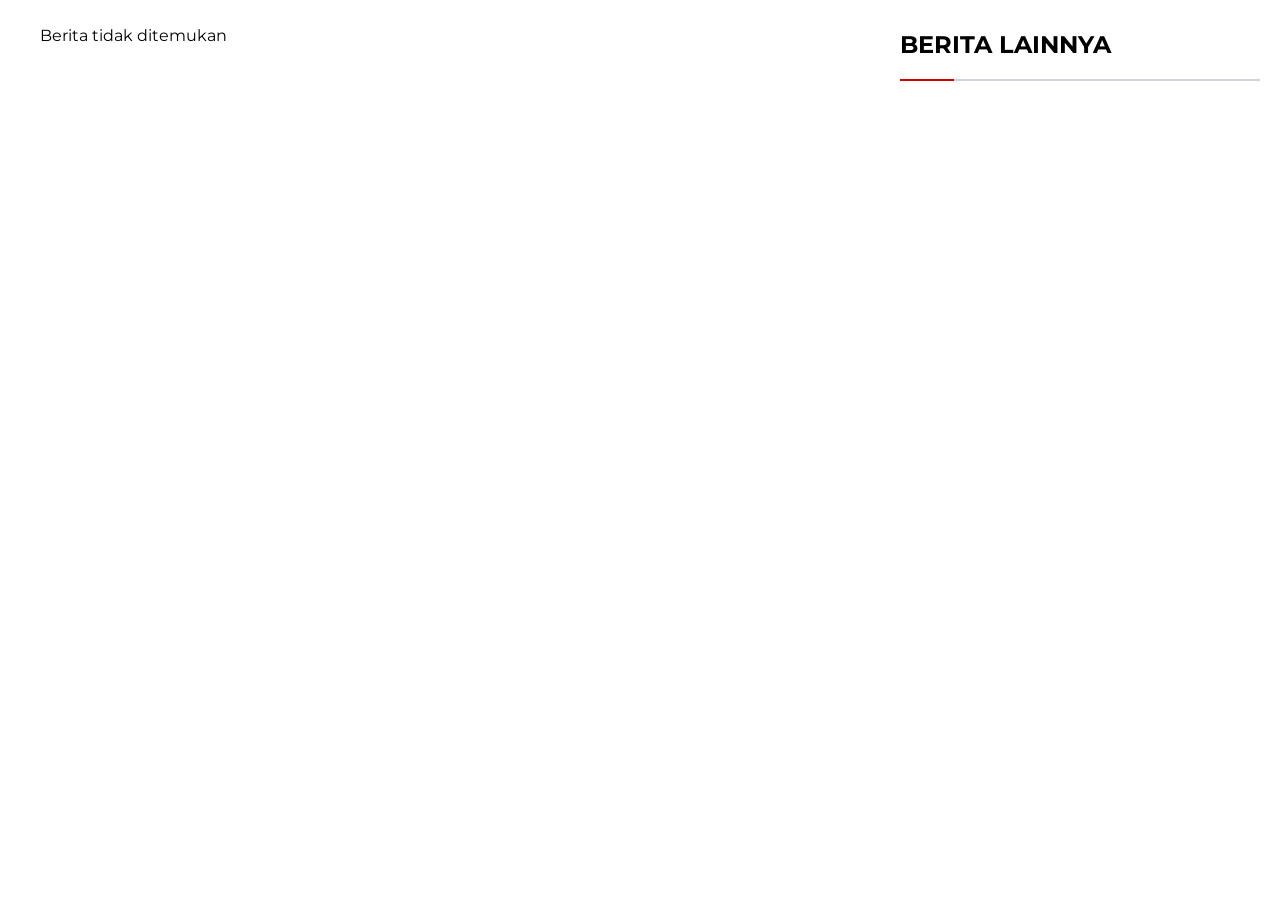
==== commit 697d9491: "tampilan aja" ====
--- a/berita.teknokrat.html
+++ b/berita.teknokrat.html
@@ -42,50 +42,6 @@
         </div>
     </div>
     </div>
-     <footer class="footer">
-        <div class="sosmed">
-            <a href="https://www.instagram.com/lampost.co/"><i class="bi bi-instagram"></i>Instagram</a>
-            <a href="https://www.facebook.com/lampungpostupdate"><i class="bi bi-facebook"></i>Fecebook</a>
-            <a href="https://x.com/lampungpost_"><i class="bi bi-twitter-x"></i></i>Twitter</a>
-            <a href="https://www.tiktok.com/@lampungpost_official"><i class="bi bi-tiktok"></i>Tiktok</a>
-            <a href="https://www.youtube.com/@lampungpostupdate"><i class="bi bi-youtube"></i>Youtube</a>
-        </div>
-        <div class="footer-container">
-
-            <div class="footer-left">
-                <center>
-                    <p>Affiliated with:</p>
-                    <img src="image/media.webp" alt="Logo">
-                </center>
-            </div>
-
-            <div class="footer-center">
-                <h4>Tentang Kami</h4>
-                <p>Alamat</p>
-                <p>Jl. Soekarno – Hatta No.108, Hajimena, Lampung Selatan</p>
-                <p>Email</p>
-                <p>redaksi@lampost.co</p>
-                <p>Telpon</p>
-                <p>(0721) 783693 (hunting), 773888 (redaksi)</p>
-            </div>
-
-            <div class="footer-right">
-                <h4>Sitemap</h4>
-                <a href="#">Beranda</a>
-                <a href="#">Tentang Kami</a>
-                <a href="#">Compro</a>
-                <a href="#">Ilkan</a>
-                <a href="#">Microsite</a>
-                <a href="#">RRS</a>
-                <a href="#">Pedoman Media Siber</a>
-            </div>
-        </div>
-
-        <!-- Footer bawah -->
-        <div class="footer-bottom">
-            <small>© 2026 Lampost.co - Media Group. All rights reserved.</small>
-        </div>
-    </footer>
     <script src="js/voice.js"></script>
     <script src="teknokrat/berita.terbaru.js"></script>
     <script src="teknokrat/detail.teknokrat.js"></script>
